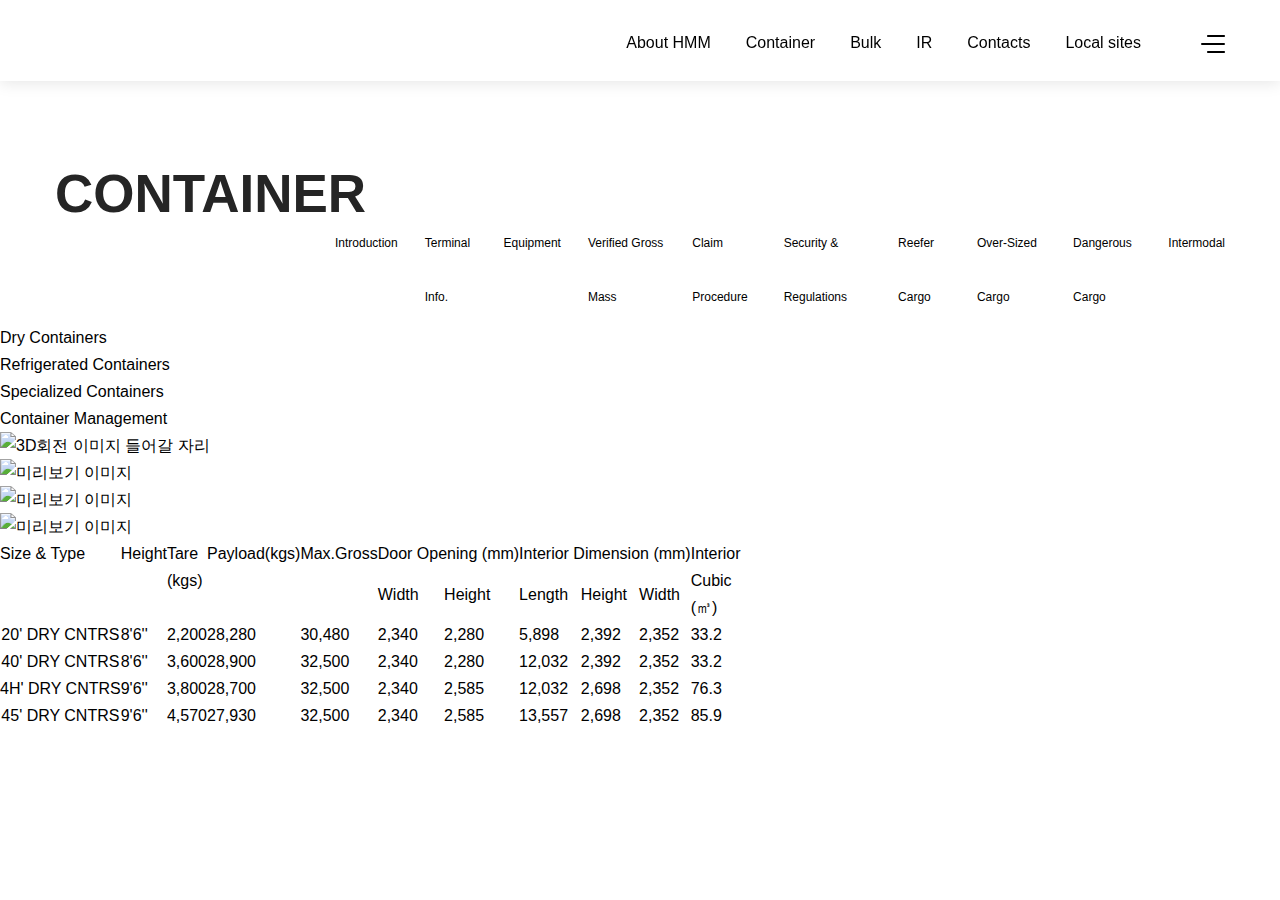
==== container.html @ 6a18e679 "main sub - css , js 수정" ====
<!DOCTYPE html>
<html lang="en">
<head>
    <meta charset="UTF-8">
    <meta http-equiv="X-UA-Compatible" content="IE=edge">
    <meta name="viewport" content="width=device-width, initial-scale=1.0">
    <title>service-HMM Renewal</title>
    <link rel="stylesheet" href="https://cdnjs.cloudflare.com/ajax/libs/animate.css/4.1.1/animate.min.css"/>
    <link rel="stylesheet" href="css/fresco.css">
    <link rel="stylesheet" href="css/slick.css"/>
    <link rel="stylesheet" href="css/main.css">
    <link rel="stylesheet" href="css/sub.css">
</head>
<body>
    <header class="">
        <div class="container">
            <!-- <button class="mobile_menu_toggle">
                menu
            </button> -->
            <h1 class="logo"><a href="index.html">HMM</a></h1>
            <nav>
                <!-- <button class="mobile_menu_close">
                    close
                </button> -->
                <ul class="main_menu">
                    <li><a href="" class="border_primary" data-linktext="About HMM">About HMM </a></li>
                    <li><a href="container.html"class="border_primary" data-linktext="Container">Container</a></li>
                    <li><a href="" class="border_primary" data-linktext="Bulk">Bulk</a></li>
                    <li><a href="" class="border_primary" data-linktext="IR">IR</a></li>
                    <li><a href="" class="border_primary" data-linktext="Contacts">Contacts</a></li>
                    <li><a href=""class="border_primary"  data-linktext="Local sites">Local sites</a></li>
                </ul>
                <ul class="top_links">
                    <li>
                        <a href="#" class="hamburger-button">
                        <span></span>
                        <span></span>
                        <span></span>
                        </a>
                    </li>
                </ul>
            </nav>
        </div>
    </header>
    <section class="tit_tab container">
        <h1>container</h1>
        <div class="tab">
            <ul>
                <li><a href="">Introduction </a></li>
                <li><a href="">Terminal Info.</a></li>
                <li><a href="">Equipment</a></li>
                <li><a href="">Verified Gross Mass</a></li>
                <li><a href="">Claim Procedure</a></li>
                <li><a href="">Security & Regulations</a></li>
                <li><a href="">Reefer Cargo</a></li>
                <li><a href="">Over-Sized Cargo</a></li>
                <li><a href="">Dangerous Cargo</a></li>
                <li><a href="">Intermodal</a></li>
            </ul>
        </div>
    </section>
    <section class="equipment ">
        <div class="e-type">
            <ul>
                <li><a href="">Dry Containers </a></li>
                <li><a href="">Refrigerated Containers</a></li>
                <li><a href="">Specialized Containers</a></li>
                <li><a href="">Container Management</a></li>
            </ul>
        </div>
        <div class="container_img">
            <img src="" alt="3D회전 이미지 들어갈 자리">
            <ul class="preview">
                <li><img src="" alt="미리보기 이미지"></li>
                <li><img src="" alt="미리보기 이미지"></li>
                <li><img src="" alt="미리보기 이미지"></li>
            </ul>
        </div>
        <table>
            <thead>
                <tr>
                    <td scope="col" rowspan="2">Size & Type</td>
                    <td scope="col" rowspan="2">Height</td>
                    <td scope="col" rowspan="2">Tare<br>(kgs)</td>
                    <td scope="col" rowspan="2">Payload(kgs)</td>
                    <td scope="col" rowspan="2">Max.Gross </td>
                    <td scope="col" colspan="2">Door Opening (mm)</td>
                    <td scope="col" colspan="3">Interior Dimension (mm)</td>
                    <td scope="col" rowspan="2">Interior<br>Cubic<br>(㎥)</td>
                </tr>
                <tr>
                    <td scope="col">Width</td>
                    <td scope="col">Height</td>
                    <td scope="col">Length</td>
                    <td scope="col">Height</td>
                    <td scope="col">Width</td>
                </tr>
            </thead>
            <tbody>
                <tr>
                    <th>20' DRY CNTRS</th>
                    <td>8'6''</td>
                    <td>2,200</td>
                    <td>28,280</td>
                    <td>30,480</td>
                    <td>2,340</td>
                    <td>2,280</td>
                    <td>5,898</td>
                    <td>2,392</td>
                    <td>2,352</td>
                    <td>33.2</td>
                </tr>
                <tr>
                    <th>40' DRY CNTRS</th>
                    <td>8'6''</td>
                    <td>3,600</td>
                    <td>28,900</td>
                    <td>32,500</td>
                    <td>2,340</td>
                    <td>2,280</td>
                    <td>12,032</td>
                    <td>2,392</td>
                    <td>2,352</td>
                    <td>33.2</td>
                </tr>
                <tr>
                    <th>4H' DRY CNTRS</th>
                    <td>9'6''</td>
                    <td>3,800</td>
                    <td>28,700</td>
                    <td>32,500</td>
                    <td>2,340</td>
                    <td>2,585</td>
                    <td>12,032</td>
                    <td>2,698</td>
                    <td>2,352</td>
                    <td>76.3</td>
                </tr>
                <tr>
                    <th>45' DRY CNTRS</th>
                    <td>9'6''</td>
                    <td>4,570</td>
                    <td>27,930</td>
                    <td>32,500</td>
                    <td>2,340</td>
                    <td>2,585</td>
                    <td>13,557</td>
                    <td>2,698</td>
                    <td>2,352</td>
                    <td>85.9</td>
                </tr>
            </tbody>
        </table>
    </section>
---- css/main.css ----
@import url(common.css);
.main_menu{
    height: 20px;
    overflow: hidden;
}
a.border_primary{
    display: inline-block;
    transition:0.3s;
    position: relative;
    left: 0;top: 0;right: 0;bottom: 0;
}
a.border_primary::before{
    color: var(--primary-c);
    content: attr(data-linktext);
    transition:0.3s;
    display: inline-block;
    position: absolute;
    top: 100%;
    opacity: 0;
}
a.border_primary:hover{
    color: var(--white);
    top: -20px;
}
a.border_primary:hover::before{
    top: 20px;
    opacity: 1;
}
ul.footer_sub_tt li{
    height: 2.7em;
    overflow: hidden;
}
a.border_primary.text_white{
    color: var(--white)
}

.wave{
    width: 100%;
    position: absolute;
    bottom: 0;
    z-index: 2;
}
.main_slide{
    height: 100vh;
}
.slide_wrapper{
    overflow: hidden;
    position: relative;
}
.slide_container{
    height: 100%;
    position: absolute;
    left: 0;
    transition: left 0.4s ease-out;
    display: flex;
}
.main_slide li{
    position: relative;
    width: 100%;
    height: 100%;
    background-repeat: no-repeat;
    background-position: center top;
    background-attachment: fixed;
    background-size: cover;
    display: flex;
    justify-content:flex-start;
    z-index: 0;
}
.main_slide .slide_container li::after{
    content: '';
    background: rgba(0, 0, 0, .4);
    position: absolute;
    left: 0;
    right: 0;
    top: 0;
    bottom: 0;
    z-index: -1;
}
.main_slide .slide1{
    background-image: url(../img/bg4.jpg);
}
.main_slide .slide2{
    background-image: url(../img/bg1.png);
    background-position-y: 40%;
}
.main_slide .slide3{
    background-image: url(../img/bg2.png);
}
.main_slide .slide4{
    background-image: url(../img/bg5.jpg);
}
.main_slide .slide5{
    background-image: url(../img/bg3.png);
}
.main_slide .container{
    text-align: left;
    margin: calc(var(--line-height)*6) auto 0;
    color: var(--white);
}
.main_slide .slide_container h2{
    width: 840px;
}

.main_slide li.active h2{
    animation: fadeInDown 2s;
}
.pager{
    position: absolute;
    left: 0;right: 0; bottom: calc(var(--line-height)*10);
    z-index: 10;
}
.pager ul{
    width: 100%;
    height: 3px;
    display: flex;
}
.pager ul li{
    width: 20%;
    height: 40px;
    position: relative;
    overflow: hidden;
}

.pager ul li::before{
    content: '';
    width: 100%;
    height: 3px;
    position: absolute;
    left: 0;bottom: 0;
    background: rgba(255, 255, 255, 0.3);
    z-index: 6;
}
.pager ul li::after{
    content: '';
    position: absolute;
    left: 0;
    right: 100%;
    bottom: 0;
    height: 3px;
    background: rgba(255, 255, 255, 1);
    z-index: 5;
    transition: 4s;
}
.pager ul li.active::after{
    right: 0%;
}
.pager ul li a{
    position: absolute;
    color: var(--white);
    bottom: 5px;
    transform: translateY(100%);
    transition: 0.3s;
    z-index: 4;
}
.pager ul li a.active{
    transform: none;
}
.pager ul li:hover a{
    transform: none;
}

/* SERVICE */

.sevices_list{
    display: flex;
    gap: 30px;
}
.sevices_list li{
    display: flex;
    flex-direction: column;
    justify-content: space-between;
    align-items: center;
    width: 370px;
    border: 1px solid #c8c8c8;
    border-top: 3px solid var(--primary-c);
    border-bottom: 3px solid var(--secondary-c);
    box-sizing: border-box;
    box-shadow:none;
    transition: 0.4s;
}
.sevices_list li:nth-child(2) img{
    transform: scale(0.8) translate(-5px,-5px);
    transition: 0.4s;
}
.sevices_list li:hover{
    box-shadow: 7px 10px 0 rgba(0, 0, 0, .4);
    transform: translate(-10px,-10px);
}
.sevices_list li:nth-child(2):hover img{
    transform: scale(0.9) translate(-5px,-5px);
}
.sevices_list li div{
    width: 270;
    height: 190px;
    overflow: hidden;
    display: flex;
    flex-direction: column;
    align-items: center;
    gap: 100px;
}
.sevices_list li div img{
    width: 90px;
    margin: 35px 0 0 0;
    transition: 0.4s;
}
.sevices_list li:hover div img{
    width: 90px;
    margin: -188px 0 0 0;
    
}


.sevices_list .sub_tt{
    margin: var(--line-height) 0;
}
.sevices_list .sub_desc{
    width: 275px;
    overflow: hidden;
}
.sevices_list li a{
    margin: 20px 0;
}
.sevices_list li span{
    font-size: 75px;
    margin-bottom: var(--line-height);
}
.sevices_list li:nth-child(3):hover span{
    animation: wave 3s ease-in-out infinite alternate;
}

@keyframes wave{
    20%{ 
        transform-origin:50% 100%;
        transform: rotate(-20deg);
    }
    40%{
        transform-origin:50% 100%;
        transform: rotate(20deg);
    }
    60%{
        transform-origin:50% 100%;
        transform: rotate(-10deg);
    }
    80%{
        transform-origin:50% 100%;
        transform: rotate(10deg);
    }
    to{
        transform-origin:50% 100%;
        transform: rotate(0deg);
    }
}



/* WORK NEWS */

.works_news li{
    display: flex;
    justify-content: space-between;
    margin-top: calc(var(--line-height)*2);
}
.works_news li .img_wrap{
    overflow: hidden;
}
.works_news li img{
    transform: scale(1);
    transition: 0.4s;
}
.works_news li:hover img{
    transform: scale(1.2);
}
.works_news li:nth-child(2n) .img_wrap{
    order: 1;
}
.works_news li .desc{
    width: 565px;
    display: flex;
    flex-direction: column;
    align-items: flex-start;
    justify-content: space-between;
}

/* RESULT */

.result .content_wrap{
    background-image: url(../img/graph_bg.png);
    background-repeat: no-repeat;
    background-attachment: fixed;
    background-size: cover;
    width: 100%;
    height: 270px;
    position: relative;
}
.result .content_wrap:before{
    content: '';
    background: rgba(0, 0, 0, .5);
    position: absolute;
    left: 0;
    right: 0;
    top: 0;
    bottom: 0;
}
.result .content{
    position: absolute;
    width: 980px;
    height: 200px;
    left: 50%;top: 50%;
    transform: translate(-50%,-50%);
}

.result .content_sub_part_tt{
    color: #b6b6b6;
}

.result .graph_line{
    display: flex;
    flex-direction: column;
    position: absolute;
    top: 62px;
    right: 200px;
    gap: calc(var(--line-height)*2);
}
.figure_tt{
    color: var(--white);
    font-weight: var(--fw-bold);
}
.figure_2021 .figure_tt{
    font-size: 1.87em;
}
.figure_2020 .figure_tt{
    font-size: 1.18em;
}
.result .content{
    position: relative;
}
.result .figure_2020{
    position: absolute;
    display: flex;
    flex-direction: column;
    align-items: center;
    left: 50%;
}
.result .figure{
    position: absolute;
    display: flex;
    flex-direction: column;
    align-items: center;
}
.result .figure_2021{
    right: 287px;
    top: -7px;
}
.result .figure_2020{
    left: 36px;
    top: 45px;
}
.graph_info .figure_y_wraper {
    position: absolute;
    bottom: 12px;
    right: 100px;
    display: flex;
    flex-direction: column;
    gap: 29px;
}
.result .graph_info .figure_x_wraper {
    position: absolute;
    bottom: -10px;
    right: 363px;
    display: flex;
    align-items: center;
    justify-content: center;
    gap: 476px;
}
.result .graph_circle img:nth-child(1){
    position: absolute;
    left: 62px;
    top: 97px;
}
.graph_circle img:nth-child(2) {
    position: absolute;
    right: 373px;
    top: 28px;
}
.upline img{
      width: 485px;
      height: 70px;
      z-index: 999;
}


/* GALLRY */
section.gallery{
    display: flex;
    flex-direction: column;
    align-items: center;
}
.gallery ul{
    display: flex;
    flex-wrap: wrap;
    gap: 30px;
}
.gallery_list li{
    display: flex;
    flex-direction: column;
    margin-bottom: 10px;
}

.gallery .filter_btn{
    margin: calc(var(--line-height)*1.5) 0;
    display: flex;
    gap: 94px;
}
.gallery .more_link{
    margin-top: calc(var(--line-height)*2);
}
.gallery .more_link span{
    padding-left: 20px;
}


.gallery_list .caption_tt{
    border-bottom: 2px solid #000;
    transition: 0.4s;
    position: relative;
    overflow: hidden;
}
.gallery_list li:hover .caption_tt{
    color: var(--white);
    border-bottom: 2px solid var(--primary-c);
}
.gallery_list li .caption_tt::before{
    position: absolute;
    top: 100%;left: 0;
    content: '';
    background: #000;
    width: 100%;
    height: 100%;
    transition: 0.4s;
    z-index: -1;
}
.gallery_list li:hover .caption_tt::before{
    top: 0;left: 0;
}
.gallery_list li{
    position: relative;
}
.gallery_list li .img_wrap::after{
    content: '';
    background: rgba(0, 0, 0, 0);
    width: 100%;
    height: 108px;
    position: absolute;
    top: 0;left: 0;
    transition: 0.4s;
}
.gallery_list li .img_wrap{
    overflow: hidden;
}
.gallery_list li img{
    transform: none;
    transition: 0.4s;
}
.gallery_list li:hover img{
    transform: scale(1.2);
}

.gallery_list li .img_wrap a{
    position: absolute;
    top: 50%; left: 50%;
    transform: translate(-50%, -90%);
    color: rgba(255, 255, 255, 0);
    z-index: 1;
    transition: 0.4s;
}
.gallery_list li:hover .img_wrap::after{
    background: rgba(0, 0, 0, 0.6);
}
.gallery_list li:hover a{
    color: rgba(255, 255, 255, 1);
}
.gallery_list li:hover a:hover{
    color: var(--primary-c)
}
/* BANNER */

.banner_slide{
    height: calc(var(--line-height)*8);
    background: #101010;
}

.banner_item{
    display: flex;
    align-items: center;
    justify-content: space-between;
    gap: 70px;
}
.banner_item .banner_content{
    display: flex;
    gap: 70px;
}
.slick-prev.slick-arrow{
    width: 30px;
    height: 55px;
    text-indent: -999em;
    overflow: hidden;
    background: url(../img/arrow_back.svg) no-repeat;
}
.slick-next.slick-arrow{
    width: 30px;
    height: 55px;
    text-indent: -999em;
    overflow: hidden;
    background: url(../img/arrow_forward.svg) no-repeat;
}
.slick-prev.slick-arrow:hover{
    background: url(../img/arrow_back_hover.svg) no-repeat;
}
.slick-next.slick-arrow:hover{
    background: url(../img/arrow_forward_hover.svg) no-repeat;
}


/* ANIMATION */
.service.animate__animated,.gallery.animate__animated{
    animation-duration: 1.5s; 
    animation-timing-function: ease-in-out;
    opacity: 1;
}
.service,.result_tit,.works_news li,.result .content_wrap,.gallery{
    opacity: 0;
}
.sevices_list.animate__animated, .works_news li.animate__animated,.gallery_list.animate__animated{
    opacity: 1;
    animation-duration: 2s; 
    animation-timing-function: ease-in-out;
}
.result_tit.animate__animated{
    animation-duration: 1.5s; 
    animation-timing-function: ease-in-out;
    opacity: 1;
}
.result .content_wrap.animate__animated{
    opacity: 1;
    animation-delay: 1s;
    animation-duration: 1.5s; 
}

/* service network */
.tit_tab{
    padding-top: calc(var(--line-height)*6);
    display: flex;
    justify-content: space-between;
}
.tit_tab .tab ul{
    margin-top: calc(var(--line-height)*2);
    display: flex;
    gap: 27px;
}
.tit_tab .tab ul a{
    font-size: 12px;
    line-height: calc(var(--line-height)*2);
}
.tit_tab h1{
    font-size: 53px;
    text-transform: uppercase;
    font-weight: var(--fw-bold);
    width: 280px;
    height: 110px;
    line-height: 63px;
}
.network{
    margin-top: calc(var(--line-height)*2);;
}
.network_content ul {
    display: flex;
}
.network_content ul li{
    width: 170px;
    height: 190px;
    gap: 30px;
}
.content .service_tt{
    font-size: 20px;
    font-weight: var(--fw-bold);
    text-transform: uppercase;
}
.table_gray{
    width: 100%;
    border: solid 1px;
}
.table_gray thead tr:first-child{
    border-color: #989898 transparent;
}
.table_gray thead tr:last-child{
    border: solid 1px;
    border-color: #989898 transparent #989898 #989898;
}
.table_gray thead th{
    border: solid 1px;
    border-color: #989898 #989898 #989898 transparent;
}
.table_gray th, .table_gray td{
    /* border: solid 1px; */
    padding: 20px 35px;
    text-align: center;
}
.table_gray thead{
    background: #eeeeee;
    font-weight: var(--fw-medium);
}
.table_gray tbody th{
    font-weight: var(--fw-medium);
    text-decoration: underline;
}
.table_gray tbody tr:hover{
    background: #eeeeee;
}

.table_gray thead th{
    padding: 40px 50px;
}
---- css/sub.css ----
.hamburger-button span{
    background: var(--black);
}

.main_menu{
    height: 20px;
    overflow: hidden;
}
a.border_primary{
    display: inline-block;
    transition:0.3s;
    position: relative;
    left: 0;top: 0;right: 0;bottom: 0;
}
a.border_primary::before{
    color: var(--primary-c);
    content: attr(data-linktext);
    transition:0.3s;
    display: inline-block;
    position: absolute;
    top: 100%;
    opacity: 0;
}
a.border_primary:hover{
    color: var(--white);
    top: -20px;
}
a.border_primary:hover::before{
    top: 20px;
    opacity: 1;
}
ul.footer_sub_tt li{
    height: 2.7em;
    overflow: hidden;
}
a.border_primary.text_white{
    color: var(--white)
}



header{
    z-index:999;
    left: 0;
    right: 0;
    padding: 24px 0;
    transition: 0.3s;
    position: fixed;
    background: var(--white);
    box-shadow: 0px 2px 15px 0px rgba(0, 0, 0, 0.1);
}
header > div{
    display: flex;
    justify-content: space-between;
    align-items: center;
}
header nav{
    display: flex;
    gap:60px;
}
header nav ul{
    display: flex;
    gap:35px;
}
.logo a{
    width: 78px;
    height: 33px;
    background: url(../img/logo.png) no-repeat;
    display: block;
    text-indent: -9999em;
}
header nav ul li a{
    color: var(--black);
}
header nav ul li a:hover{
    color: var(--primary-c);
}

header.active nav ul li a{
    color:var(--black);
}
header.active nav ul li a:hover{
    color:var(--primary-c);
}
.active .logo a{
    background-image: url(../img/logo.png);
}
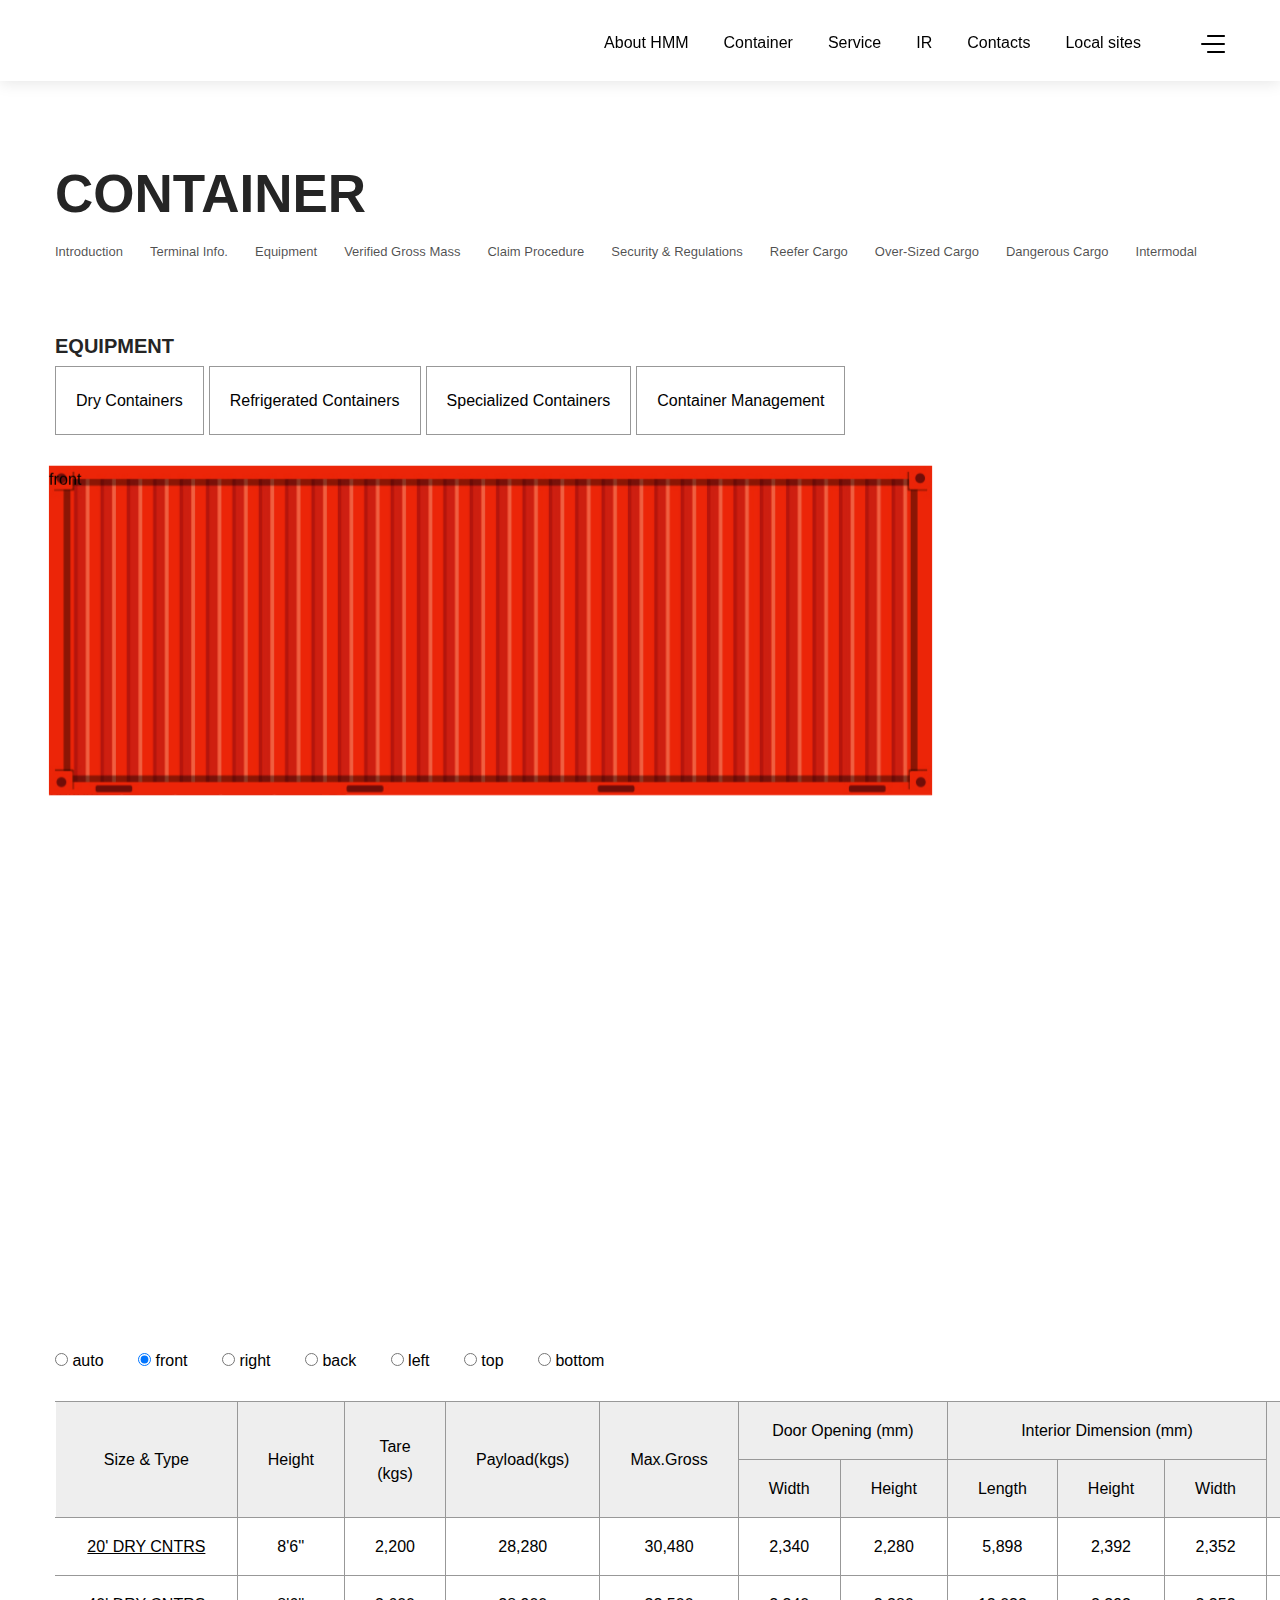
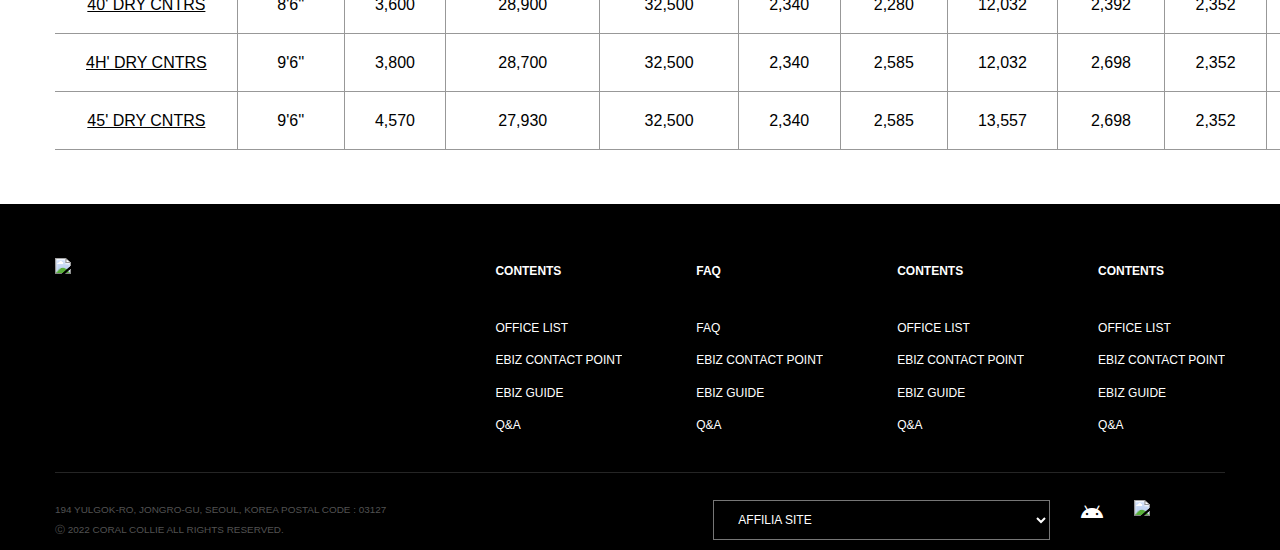
==== commit d2c980e9: "service container css js 수정" ====
--- a/container.html
+++ b/container.html
@@ -25,7 +25,7 @@
                 <ul class="main_menu">
                     <li><a href="" class="border_primary" data-linktext="About HMM">About HMM </a></li>
                     <li><a href="container.html"class="border_primary" data-linktext="Container">Container</a></li>
-                    <li><a href="" class="border_primary" data-linktext="Bulk">Bulk</a></li>
+                    <li><a href="service.html" class="border_primary" data-linktext="Service">Service</a></li>
                     <li><a href="" class="border_primary" data-linktext="IR">IR</a></li>
                     <li><a href="" class="border_primary" data-linktext="Contacts">Contacts</a></li>
                     <li><a href=""class="border_primary"  data-linktext="Local sites">Local sites</a></li>
@@ -42,7 +42,9 @@
             </nav>
         </div>
     </header>
-    <section class="tit_tab container">
+
+
+    <section class="tit_tab tit_block container">
         <h1>container</h1>
         <div class="tab">
             <ul>
@@ -57,36 +59,66 @@
                 <li><a href="">Dangerous Cargo</a></li>
                 <li><a href="">Intermodal</a></li>
             </ul>
+            <span class="target"></span>
         </div>
     </section>
-    <section class="equipment ">
+    <section class="equipment container con-b-pd con-top-pd">
         <div class="e-type">
-            <ul>
+            <h4 class="subp_sub_tt">equipment</h4>
+            <ul class="con-pd">
                 <li><a href="">Dry Containers </a></li>
                 <li><a href="">Refrigerated Containers</a></li>
                 <li><a href="">Specialized Containers</a></li>
                 <li><a href="">Container Management</a></li>
             </ul>
         </div>
-        <div class="container_img">
-            <img src="" alt="3D회전 이미지 들어갈 자리">
-            <ul class="preview">
-                <li><img src="" alt="미리보기 이미지"></li>
-                <li><img src="" alt="미리보기 이미지"></li>
-                <li><img src="" alt="미리보기 이미지"></li>
-            </ul>
-        </div>
-        <table>
+        <div class="container con-pd">
+            <div class="scene">
+                <div class="box">
+                    <div class="box_face box_face--front">front</div>
+                    <div class="box_face box_face--back">back</div>
+                    <div class="box_face box_face--right">right</div>
+                    <div class="box_face box_face--left">left</div>
+                    <div class="box_face box_face--top">top</div>
+                    <div class="box_face box_face--bottom">bottom</div>
+                </div>
+            </div>
+            <p class="radio-group con-top-pd">
+                <label>
+                  <input type="radio" name="rotate-cube-side" value="auto" checked /> auto
+                </label>
+                <label>
+                  <input type="radio" name="rotate-cube-side" value="front" checked /> front
+                </label>
+                <label>
+                  <input type="radio" name="rotate-cube-side" value="right" /> right
+                </label>
+                <label>
+                  <input type="radio" name="rotate-cube-side" value="back" /> back
+                </label>
+                <label>
+                  <input type="radio" name="rotate-cube-side" value="left" /> left
+                </label>
+                <label>
+                  <input type="radio" name="rotate-cube-side" value="top" /> top
+                </label>
+                <label>
+                  <input type="radio" name="rotate-cube-side" value="bottom" /> bottom
+                </label>
+              </p>
+
+        </div>
+        <table class="table_gray">
             <thead>
                 <tr>
-                    <td scope="col" rowspan="2">Size & Type</td>
+                    <td scope="col" class="space_nowrap" rowspan="2">Size & Type</td>
                     <td scope="col" rowspan="2">Height</td>
                     <td scope="col" rowspan="2">Tare<br>(kgs)</td>
                     <td scope="col" rowspan="2">Payload(kgs)</td>
                     <td scope="col" rowspan="2">Max.Gross </td>
                     <td scope="col" colspan="2">Door Opening (mm)</td>
                     <td scope="col" colspan="3">Interior Dimension (mm)</td>
-                    <td scope="col" rowspan="2">Interior<br>Cubic<br>(㎥)</td>
+                    <td scope="col" class="border_left" rowspan="2">Interior<br>Cubic<br>(㎥)</td>
                 </tr>
                 <tr>
                     <td scope="col">Width</td>
@@ -98,7 +130,7 @@
             </thead>
             <tbody>
                 <tr>
-                    <th>20' DRY CNTRS</th>
+                    <th class="space_nowrap">20' DRY CNTRS</th>
                     <td>8'6''</td>
                     <td>2,200</td>
                     <td>28,280</td>
@@ -108,10 +140,10 @@
                     <td>5,898</td>
                     <td>2,392</td>
                     <td>2,352</td>
-                    <td>33.2</td>
-                </tr>
-                <tr>
-                    <th>40' DRY CNTRS</th>
+                    <td class="border_none">33.2</td>
+                </tr>
+                <tr>
+                    <th class="space_nowrap">40' DRY CNTRS</th>
                     <td>8'6''</td>
                     <td>3,600</td>
                     <td>28,900</td>
@@ -121,10 +153,10 @@
                     <td>12,032</td>
                     <td>2,392</td>
                     <td>2,352</td>
-                    <td>33.2</td>
-                </tr>
-                <tr>
-                    <th>4H' DRY CNTRS</th>
+                    <td class="border_none">33.2</td>
+                </tr>
+                <tr>
+                    <th class="space_nowrap">4H' DRY CNTRS</th>
                     <td>9'6''</td>
                     <td>3,800</td>
                     <td>28,700</td>
@@ -134,10 +166,10 @@
                     <td>12,032</td>
                     <td>2,698</td>
                     <td>2,352</td>
-                    <td>76.3</td>
-                </tr>
-                <tr>
-                    <th>45' DRY CNTRS</th>
+                    <td class="border_none">76.3</td>
+                </tr>
+                <tr>
+                    <th class="space_nowrap">45' DRY CNTRS</th>
                     <td>9'6''</td>
                     <td>4,570</td>
                     <td>27,930</td>
@@ -147,8 +179,83 @@
                     <td>13,557</td>
                     <td>2,698</td>
                     <td>2,352</td>
-                    <td>85.9</td>
+                    <td class="border_none">85.9</td>
                 </tr>
             </tbody>
         </table>
-    </section>+    </section>
+    <footer>
+        <div class="container con-top-pd ">
+            <div class="footer_menu">
+                <img src="img/logo_footer.png" alt="hmm로고">
+                <div>
+                    <ul>
+                        <li>
+                            <h3 class="footer_tt">contents</h3>
+                            <ul class="footer_sub_tt">
+                                <li><a href="" class="border_primary text_white" data-linktext="office list">office list</a></li>
+                                <li><a href="" class="border_primary text_white" data-linktext="eBiz Contact Point">eBiz Contact Point</a></li>
+                                <li><a href="" class="border_primary text_white" data-linktext="eBiz Guide">eBiz Guide</a></li>
+                                <li><a href="faq.html" class="border_primary text_white" data-linktext="Q&A">Q&A</a></li>
+                            </ul>
+                        </li>
+                        <li>
+                            <h3 class="footer_tt">FAQ</h3>
+                            <ul class="footer_sub_tt">
+                                <li><a href="faq.html" class="border_primary text_white" data-linktext="faq">faq</a></li>
+                                <li><a href="" class="border_primary text_white" data-linktext="eBiz Contact Point">eBiz Contact Point</a></li>
+                                <li><a href="" class="border_primary text_white" data-linktext="eBiz Guide">eBiz Guide</a></li>
+                                <li><a href="faq.html" class="border_primary text_white" data-linktext="Q&A">Q&A</a></li>
+                            </ul>
+                        </li>
+                        <li>
+                            <h3 class="footer_tt">contents</h3>
+                            <ul class="footer_sub_tt">
+                                <li><a href="" class="border_primary text_white" data-linktext="office list">office list</a></li>
+                                <li><a href="" class="border_primary text_white" data-linktext="eBiz Contact Point">eBiz Contact Point</a></li>
+                                <li><a href="" class="border_primary text_white" data-linktext="eBiz Guide">eBiz Guide</a></li>
+                                <li><a href="faq.html" class="border_primary text_white" data-linktext="Q&A">Q&A</a></li>
+                            </ul>
+                        </li>
+                        <li>
+                            <h3 class="footer_tt">contents</h3>
+                            <ul class="footer_sub_tt">
+                                <li><a href="" class="border_primary text_white" data-linktext="office list">office list</a></li>
+                                <li><a href="" class="border_primary text_white" data-linktext="eBiz Contact Point">eBiz Contact Point</a></li>
+                                <li><a href="" class="border_primary text_white" data-linktext="eBiz Guide">eBiz Guide</a></li>
+                                <li><a href="faq.html" class="border_primary text_white" data-linktext="Q&A">Q&A</a></li>
+                            </ul>
+                        </li>
+    
+                    </ul>
+                </div>
+            </div>
+            <hr>
+            <div class="footer_info">
+               <p>194 Yulgok-ro, Jongro-gu, Seoul, Korea Postal Code : 03127<br>
+                   ⓒ 2022 Coral collie All Rights Reserved.</p>
+               
+               <div>
+                   <select name="affilia_site" id="affilia_site">
+                       <option selected="selected">affilia site</option>
+                       <option value="http://www.uswut.com">Washington United Terminals(WUT)</option>
+                       <option value="http://www.uicd.co.kr">의왕ICD</option>
+                       <option value="http://www.hpnt.co.kr">Hyundai Pusan New-Port Terminal (HPNT)</option>
+                   </select>
+                   <a href=""><span class="material-symbols-rounded">android</span></a>
+                   <a href=""><img src="img/apple_logo.png" alt="apple 다운로드"></a>
+               </div>
+           </div>     
+       </div>
+    </footer>
+   <!----------cursor style------------>
+    <div id="cursor"></div>
+
+    <!----------script------------>
+    <script type="text/javascript" src="https://code.jquery.com/jquery-3.6.0.min.js"></script>
+    <script src="js/mixitup.min.js"></script>
+    <script src="js/fresco.min.js"></script>
+    <script src="js/slick.min.js"></script>
+    <script src="js/main.js"></script>
+
+</body>--- a/css/main.css
+++ b/css/main.css
@@ -44,7 +44,6 @@
     height: 100vh;
 }
 .slide_wrapper{
-    overflow: hidden;
     position: relative;
 }
 .slide_container{
@@ -130,16 +129,20 @@
     background: rgba(255, 255, 255, 0.3);
     z-index: 6;
 }
-.pager ul li::after{
+.pager .progress{
     content: '';
     position: absolute;
     left: 0;
     right: 100%;
-    bottom: 0;
+    bottom: -37px;
+    width: 0%;
     height: 3px;
-    background: rgba(255, 255, 255, 1);
+    background: var(--white);
     z-index: 5;
     transition: 4s;
+}
+.pager .progress.active{
+    width: 100%;
 }
 .pager ul li.active::after{
     right: 0%;
@@ -288,13 +291,14 @@
     background-repeat: no-repeat;
     background-attachment: fixed;
     background-size: cover;
+    background-position: 50%;
     width: 100%;
     height: 270px;
     position: relative;
 }
 .result .content_wrap:before{
     content: '';
-    background: rgba(0, 0, 0, .5);
+    background: rgba(0, 0, 0, .2);
     position: absolute;
     left: 0;
     right: 0;
@@ -310,7 +314,7 @@
 }
 
 .result .content_sub_part_tt{
-    color: #b6b6b6;
+    color: var(--white);
 }
 
 .result .graph_line{
@@ -382,10 +386,14 @@
     right: 373px;
     top: 28px;
 }
-.upline img{
-      width: 485px;
-      height: 70px;
-      z-index: 999;
+.upline img {
+    width: 473px;
+    height: 70px;
+    z-index: 999;
+    object-fit: cover;
+    position: absolute;
+    top: 42px;
+    left: 100px;
 }
 
 
@@ -482,36 +490,39 @@
 .gallery_list li:hover a:hover{
     color: var(--primary-c)
 }
-/* BANNER */
+/*---------- BANNER ----------*/
 
 .banner_slide{
-    height: calc(var(--line-height)*8);
+    padding: var(--line-height) 0;
     background: #101010;
 }
 
 .banner_item{
-    display: flex;
-    align-items: center;
-    justify-content: space-between;
+    position: relative;
+    left: center;
+    padding: 0 100px;
+}
+.banner_item .banner_content{
+    display: flex;
     gap: 70px;
 }
-.banner_item .banner_content{
-    display: flex;
-    gap: 70px;
+.slick-arrow{
+    width: 45px;
+    height: 45px;
+    text-indent: -999em;
+    overflow: hidden;
+    position: absolute;
+    z-index: 50;
+    top: 50%;
+    transform: translateY(-50%);
 }
 .slick-prev.slick-arrow{
-    width: 30px;
-    height: 55px;
-    text-indent: -999em;
-    overflow: hidden;
     background: url(../img/arrow_back.svg) no-repeat;
+    left: 0; 
 }
 .slick-next.slick-arrow{
-    width: 30px;
-    height: 55px;
-    text-indent: -999em;
-    overflow: hidden;
     background: url(../img/arrow_forward.svg) no-repeat;
+    right: 0;
 }
 .slick-prev.slick-arrow:hover{
     background: url(../img/arrow_back_hover.svg) no-repeat;
@@ -521,32 +532,8 @@
 }
 
 
-/* ANIMATION */
-.service.animate__animated,.gallery.animate__animated{
-    animation-duration: 1.5s; 
-    animation-timing-function: ease-in-out;
-    opacity: 1;
-}
-.service,.result_tit,.works_news li,.result .content_wrap,.gallery{
-    opacity: 0;
-}
-.sevices_list.animate__animated, .works_news li.animate__animated,.gallery_list.animate__animated{
-    opacity: 1;
-    animation-duration: 2s; 
-    animation-timing-function: ease-in-out;
-}
-.result_tit.animate__animated{
-    animation-duration: 1.5s; 
-    animation-timing-function: ease-in-out;
-    opacity: 1;
-}
-.result .content_wrap.animate__animated{
-    opacity: 1;
-    animation-delay: 1s;
-    animation-duration: 1.5s; 
-}
-
-/* service network */
+
+/*---------- sub page ----------*/
 .tit_tab{
     padding-top: calc(var(--line-height)*6);
     display: flex;
@@ -558,8 +545,12 @@
     gap: 27px;
 }
 .tit_tab .tab ul a{
-    font-size: 12px;
+    font-size: 13px;
     line-height: calc(var(--line-height)*2);
+    color: rgba(0, 0, 0, 0.7);
+}
+.tit_tab .tab ul a:hover{
+    color: rgba(0, 0, 0, 1);
 }
 .tit_tab h1{
     font-size: 53px;
@@ -569,45 +560,87 @@
     height: 110px;
     line-height: 63px;
 }
+.tit_tab.tit_block{
+    display: block;
+}
+.tit_tab.tit_block .tab ul{
+    margin-top: 0;
+}
+.tit_tab.tit_block h1{
+    width: auto;
+    height: auto;
+}
+
+.tab .target{
+    position: absolute;
+    border-bottom: 3px solid #000;
+    transition: 0.4s;
+}
 .network{
     margin-top: calc(var(--line-height)*2);;
 }
-.network_content ul {
-    display: flex;
-}
-.network_content ul li{
+.network_content{
+    display: none;
+}
+.network_content.active{
+    display: block;
+}
+.network .slick-slide{
     width: 170px;
     height: 190px;
-    gap: 30px;
-}
-.content .service_tt{
+    margin-right: 30px;
+}
+.network_content a{
+    position: relative;
+}
+.image_over{
+    width: 100%;
+    position: absolute;
+    top: 90px;
+    font-weight: var(--fw-bold);
+    text-transform: uppercase;
+    text-align: center;
+}
+.image_over h2{
+    color: var(--white);
+}
+.image_over h3{
+    color: var(--white);
+}
+.network_desc{
+    display: none;
+}
+.network_desc.active{
+    display: block;
+}
+
+.subp_sub_tt{
     font-size: 20px;
     font-weight: var(--fw-bold);
     text-transform: uppercase;
 }
 .table_gray{
     width: 100%;
-    border: solid 1px;
-}
-.table_gray thead tr:first-child{
-    border-color: #989898 transparent;
-}
-.table_gray thead tr:last-child{
-    border: solid 1px;
-    border-color: #989898 transparent #989898 #989898;
-}
+    border-collapse:collapse;
+    border-color: inherit;
+}
+
 .table_gray thead th{
+    padding: 30px 40px;
+}
+.table_gray th, .table_gray td{
     border: solid 1px;
     border-color: #989898 #989898 #989898 transparent;
-}
-.table_gray th, .table_gray td{
-    /* border: solid 1px; */
-    padding: 20px 35px;
+    padding: 15px 30px;
     text-align: center;
+    vertical-align: middle;
+}
+.table_gray .border_none{
+    border-right-color: transparent;
 }
 .table_gray thead{
+    font-weight: var(--fw-medium);
     background: #eeeeee;
-    font-weight: var(--fw-medium);
 }
 .table_gray tbody th{
     font-weight: var(--fw-medium);
@@ -616,7 +649,143 @@
 .table_gray tbody tr:hover{
     background: #eeeeee;
 }
-
-.table_gray thead th{
-    padding: 40px 50px;
+.service_desc p::before{
+    content:'- ';
+}
+.space_nowrap{
+    white-space: nowrap;
+}
+.table_gray th.border_left, .table_gray td.border_left{
+    border-color: #989898 transparent #989898 #989898;
+}
+.e-type ul{
+    display: flex;
+    gap: 5px;
+}
+.e-type ul li a{
+    border: solid 1px #989898;
+    box-sizing: border-box;
+    padding: 25px 20px;
+}
+.e-type ul li:hover a{
+    background: var(--black);
+}
+.e-type ul li:hover a{
+    color: var(--white);
+}
+
+/*---------- 3D cube ----------*/
+
+.scene{
+    width: 871px;
+    height: 325px;
+    perspective: 8000px;
+}
+.box{
+    width: 871px;
+    height: 325px;
+    position: relative;
+    transform-style: preserve-3d;
+    transform: translateZ(-50px);
+    transition: 1s;
+}
+.box_face{
+    position: absolute;
+    top: 0;
+    left: 0;
+}
+.box_face--front {
+    background: url(../img/container_front.jpg) no-repeat;
+}
+.box_face--back {
+    background: url(../img/container_front.jpg) no-repeat;
+}
+.box_face--right {
+    background: url(../img/container_right.jpg) no-repeat;
+}
+.box_face--left {
+    background: url(../img/container_right.jpg) no-repeat;
+}
+.box_face--top {
+    background: url(../img/container_right.jpg) no-repeat;
+}
+.box_face--bottom {
+    background: url(../img/container_right.jpg) no-repeat;
+}
+
+.box_face--front,
+.box_face--back{
+    width: 871px;
+    height: 325px;
+}
+.box_face--right,
+.box_face--left{
+    width: 293px;
+    height: 325px;
+}
+.box_face--top,
+.box_face--bottom{
+    width: 871px;
+    height: 325px;
+    top: 50px;
+}
+.box_face--front  { transform: rotateY(  0deg) translateZ( 160px); }
+.box_face--back   { transform: rotateY(180deg) translateZ( 0px); }
+
+.box_face--right  { transform: rotateY( 90deg) translateZ(725px); }
+.box_face--left   { transform: rotateY(-90deg) translateZ(725px); }
+
+.box_face--top    { transform: rotateX( 90deg) translateZ(112px); }
+.box_face--bottom { transform: rotateX(-90deg) translateZ(112px); }
+
+.box.show-auto  {animation:rotate 10s infinite linear;}
+.box.show-front  { transform: translateZ( -50px) rotateY(   0deg); }
+.box.show-back   { transform: translateZ( -50px) rotateY(-180deg); }
+.box.show-right  { transform: translateZ(-150px) rotateY( -90deg); }
+.box.show-left   { transform: translateZ(-150px) rotateY(  90deg); }
+.box.show-top    { transform: translateZ(-100px) rotateX( -90deg); }
+.box.show-bottom { transform: translateZ(-100px) rotateX(  90deg); }
+
+@keyframes rotate{
+	0% {transform:rotateY(0deg); }
+	100% {transform:rotateY(360deg); }
+}
+.radio-group{
+    margin-top: 500px;
+}
+label { margin-right: 30px; }
+
+/*---------- ANIMATION ----------*/
+.gallery_list.animate__animated,.result_tit.animate__animated,.result .content_wrap.animate__animated,.service.animate__animated,.sevices_list.animate__animated,.gallery.animate__animated{
+    animation-duration: 1s; 
+    animation-timing-function: ease-out;
+    opacity: 1;
+}
+.service,.result_tit,.works_news li,.result .content_wrap,.gallery{
+    opacity: 0;
+}
+.works_news li.animate__animated{
+    opacity: 1;
+    animation-duration: 1.2s; 
+    animation-timing-function: ease-in-out;
+}
+
+@keyframes backInUp {
+    0% {
+        -webkit-transform: translateY(200px) scale(.7);
+        transform: translateY(200px) scale(.7);
+        opacity: .7
+    }
+
+    80% {
+        -webkit-transform: translateY(0) scale(.7);
+        transform: translateY(0) scale(.7);
+        opacity: .7
+    }
+
+    to {
+        -webkit-transform: scale(1);
+        transform: scale(1);
+        opacity: 1
+    }
 }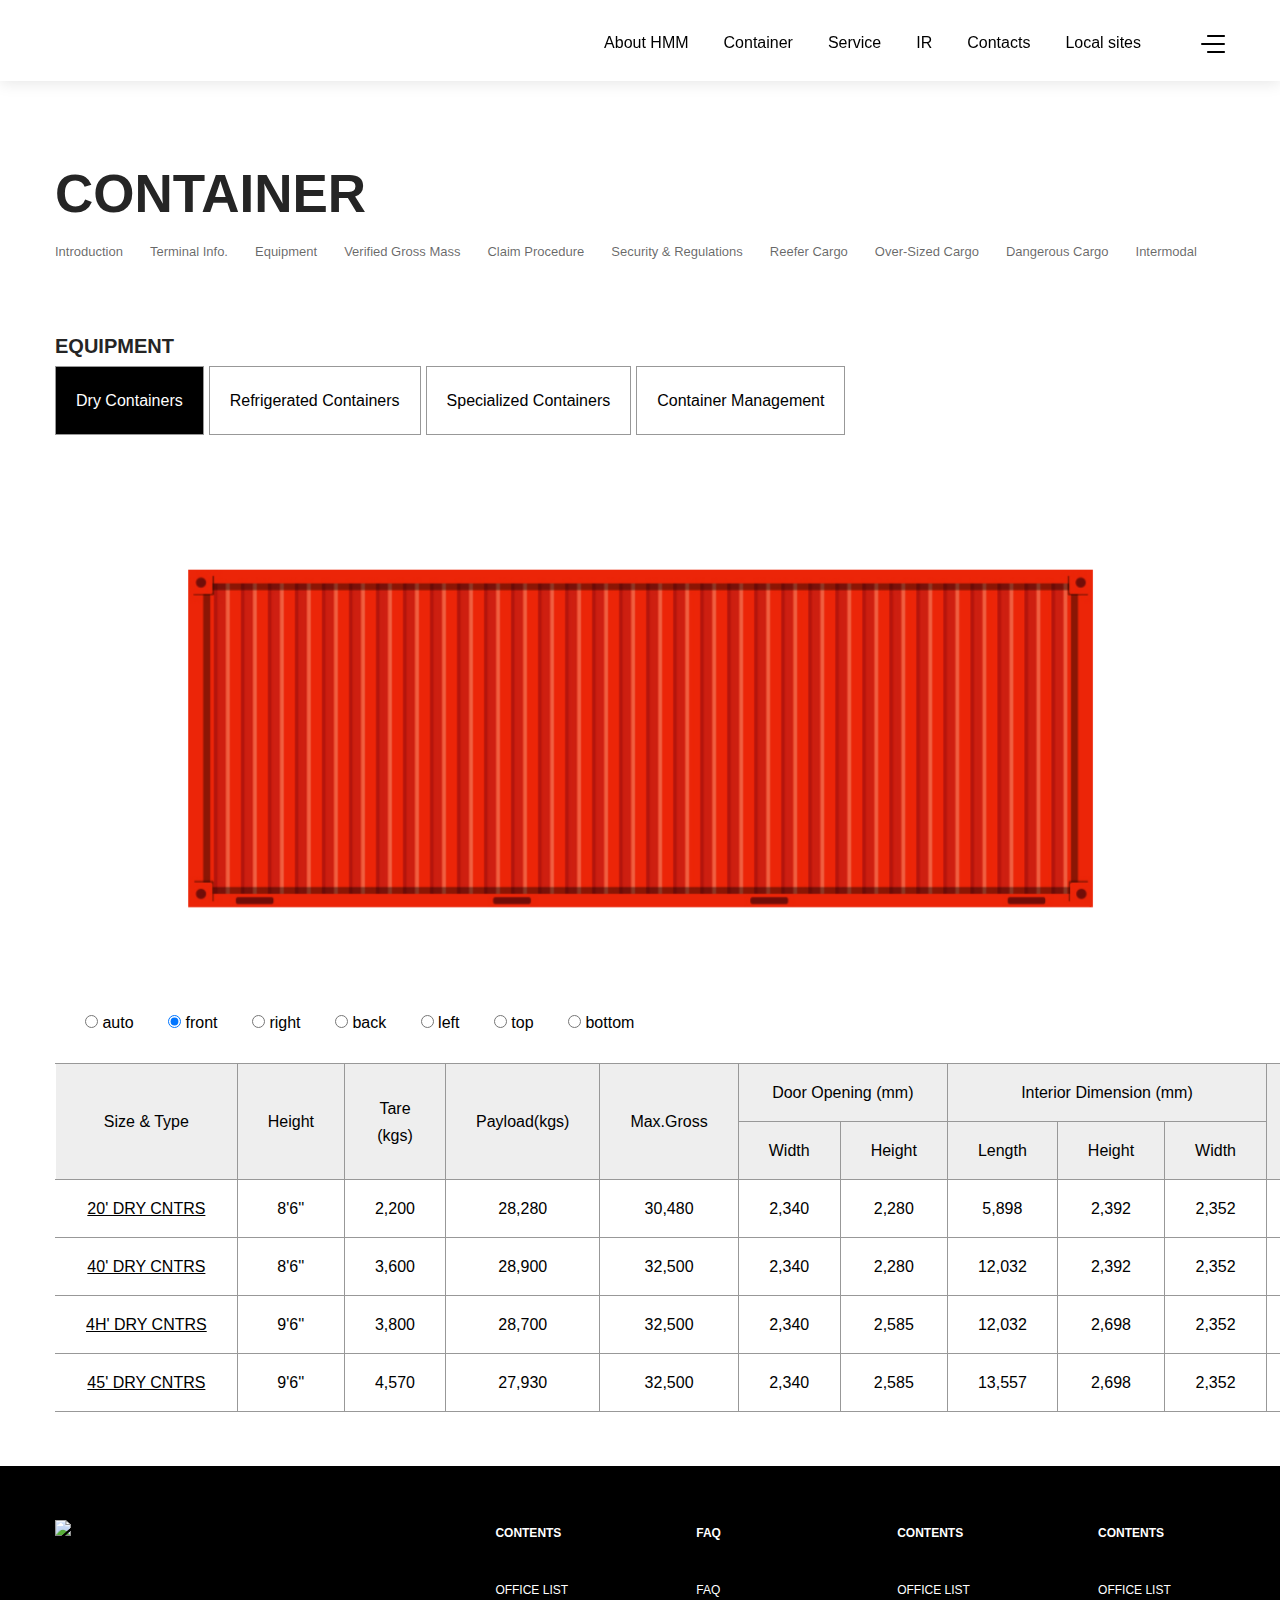
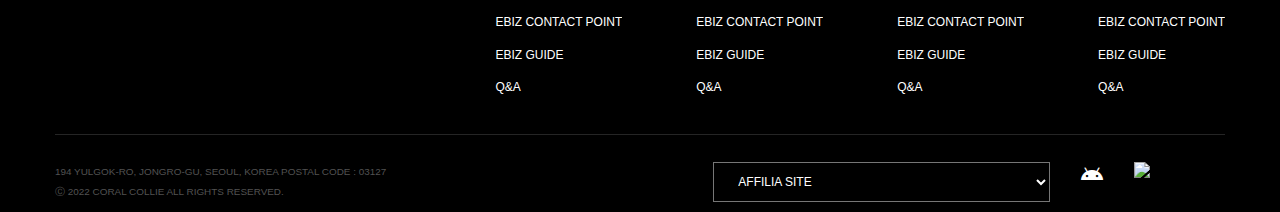
==== commit 4939571d: "js수정" ====
--- a/container.html
+++ b/container.html
@@ -62,17 +62,20 @@
             <span class="target"></span>
         </div>
     </section>
-    <section class="equipment container con-b-pd con-top-pd">
+    <section class="equipment_tab container con-b-pd con-top-pd">
         <div class="e-type">
             <h4 class="subp_sub_tt">equipment</h4>
             <ul class="con-pd">
-                <li><a href="">Dry Containers </a></li>
-                <li><a href="">Refrigerated Containers</a></li>
+                <li><a class="active" href="#dryContainers">Dry Containers </a></li>
+                <li><a href="#RFContainers">Refrigerated Containers</a></li>
                 <li><a href="">Specialized Containers</a></li>
                 <li><a href="">Container Management</a></li>
             </ul>
         </div>
-        <div class="container con-pd">
+    </section>
+
+    <section class="equipment_content container con-b-pd active" id="dryContainers">
+        <div class="3d_box container con-pd">
             <div class="scene">
                 <div class="box">
                     <div class="box_face box_face--front">front</div>
@@ -85,7 +88,7 @@
             </div>
             <p class="radio-group con-top-pd">
                 <label>
-                  <input type="radio" name="rotate-cube-side" value="auto" checked /> auto
+                  <input type="radio" name="rotate-cube-side" value="auto" /> auto
                 </label>
                 <label>
                   <input type="radio" name="rotate-cube-side" value="front" checked /> front
@@ -106,6 +109,119 @@
                   <input type="radio" name="rotate-cube-side" value="bottom" /> bottom
                 </label>
               </p>
+
+        </div>
+        <table class="table_gray">
+            <thead>
+                <tr>
+                    <td scope="col" class="space_nowrap" rowspan="2">Size & Type</td>
+                    <td scope="col" rowspan="2">Height</td>
+                    <td scope="col" rowspan="2">Tare<br>(kgs)</td>
+                    <td scope="col" rowspan="2">Payload(kgs)</td>
+                    <td scope="col" rowspan="2">Max.Gross </td>
+                    <td scope="col" colspan="2">Door Opening (mm)</td>
+                    <td scope="col" colspan="3">Interior Dimension (mm)</td>
+                    <td scope="col" class="border_left" rowspan="2">Interior<br>Cubic<br>(㎥)</td>
+                </tr>
+                <tr>
+                    <td scope="col">Width</td>
+                    <td scope="col">Height</td>
+                    <td scope="col">Length</td>
+                    <td scope="col">Height</td>
+                    <td scope="col">Width</td>
+                </tr>
+            </thead>
+            <tbody>
+                <tr>
+                    <th class="space_nowrap">20' DRY CNTRS</th>
+                    <td>8'6''</td>
+                    <td>2,200</td>
+                    <td>28,280</td>
+                    <td>30,480</td>
+                    <td>2,340</td>
+                    <td>2,280</td>
+                    <td>5,898</td>
+                    <td>2,392</td>
+                    <td>2,352</td>
+                    <td class="border_none">33.2</td>
+                </tr>
+                <tr>
+                    <th class="space_nowrap">40' DRY CNTRS</th>
+                    <td>8'6''</td>
+                    <td>3,600</td>
+                    <td>28,900</td>
+                    <td>32,500</td>
+                    <td>2,340</td>
+                    <td>2,280</td>
+                    <td>12,032</td>
+                    <td>2,392</td>
+                    <td>2,352</td>
+                    <td class="border_none">33.2</td>
+                </tr>
+                <tr>
+                    <th class="space_nowrap">4H' DRY CNTRS</th>
+                    <td>9'6''</td>
+                    <td>3,800</td>
+                    <td>28,700</td>
+                    <td>32,500</td>
+                    <td>2,340</td>
+                    <td>2,585</td>
+                    <td>12,032</td>
+                    <td>2,698</td>
+                    <td>2,352</td>
+                    <td class="border_none">76.3</td>
+                </tr>
+                <tr>
+                    <th class="space_nowrap">45' DRY CNTRS</th>
+                    <td>9'6''</td>
+                    <td>4,570</td>
+                    <td>27,930</td>
+                    <td>32,500</td>
+                    <td>2,340</td>
+                    <td>2,585</td>
+                    <td>13,557</td>
+                    <td>2,698</td>
+                    <td>2,352</td>
+                    <td class="border_none">85.9</td>
+                </tr>
+            </tbody>
+        </table>
+    </section>
+    <section class="equipment_content container con-b-pd" id="RFContainers">
+        <div class="3d_box container con-pd">
+            <div class="scene">
+                <div class="box">
+                    <div class="box_face box_face--front">front</div>
+                    <div class="box_face box_face--back">back</div>
+                    <div class="box_face box_face--right">right</div>
+                    <div class="box_face box_face--left">left</div>
+                    <div class="box_face box_face--top">top</div>
+                    <div class="box_face box_face--bottom">bottom</div>
+                </div>
+            </div>
+            <!-- <p class="radio-group con-top-pd">
+                <label>
+                  <input type="radio" name="rotate-cube-side" value="auto" /> auto
+                </label>
+                <label>
+                  <input type="radio" name="rotate-cube-side" value="front" checked /> front
+                </label>
+                <label>
+                  <input type="radio" name="rotate-cube-side" value="right" /> right
+                </label>
+                <label>
+                  <input type="radio" name="rotate-cube-side" value="back" /> back
+                </label>
+                <label>
+                  <input type="radio" name="rotate-cube-side" value="left" /> left
+                </label>
+                <label>
+                  <input type="radio" name="rotate-cube-side" value="top" /> top
+                </label>
+                <label>
+                  <input type="radio" name="rotate-cube-side" value="bottom" /> bottom
+                </label>
+              </p> -->
 
         </div>
         <table class="table_gray">
--- a/css/main.css
+++ b/css/main.css
@@ -45,6 +45,7 @@
 }
 .slide_wrapper{
     position: relative;
+    overflow: hidden;
 }
 .slide_container{
     height: 100%;
@@ -139,10 +140,10 @@
     height: 3px;
     background: var(--white);
     z-index: 5;
+}
+.pager .progress.active{
+    width: 100%;
     transition: 4s;
-}
-.pager .progress.active{
-    width: 100%;
 }
 .pager ul li.active::after{
     right: 0%;
@@ -547,9 +548,12 @@
 .tit_tab .tab ul a{
     font-size: 13px;
     line-height: calc(var(--line-height)*2);
-    color: rgba(0, 0, 0, 0.7);
+    color: rgba(0, 0, 0, 0.6);
 }
 .tit_tab .tab ul a:hover{
+    color: rgba(0, 0, 0, 1);
+}
+.tit_tab .tab ul a.active{
     color: rgba(0, 0, 0, 1);
 }
 .tit_tab h1{
@@ -667,19 +671,27 @@
     box-sizing: border-box;
     padding: 25px 20px;
 }
+.e-type ul li a.active{
+    background: var(--black);
+    color: var(--white);
+}
 .e-type ul li:hover a{
     background: var(--black);
-}
-.e-type ul li:hover a{
-    color: var(--white);
-}
-
-/*---------- 3D cube ----------*/
+    color: var(--white);
+}
+.equipment_content{
+    display: none;
+}
+.equipment_content.active{
+    display: block;
+}
+/*---------- 3D box ----------*/
 
 .scene{
     width: 871px;
     height: 325px;
-    perspective: 8000px;
+    perspective: 3000px;
+    margin: calc(var(--line-height)*2) auto;
 }
 .box{
     width: 871px;
@@ -693,24 +705,45 @@
     position: absolute;
     top: 0;
     left: 0;
-}
-.box_face--front {
+    color: rgba(0, 0, 0, 0);
+}
+/* dry container image */
+#dryContainers .box_face--front {
     background: url(../img/container_front.jpg) no-repeat;
 }
-.box_face--back {
+#dryContainers  .box_face--back {
     background: url(../img/container_front.jpg) no-repeat;
 }
-.box_face--right {
+#dryContainers  .box_face--right {
     background: url(../img/container_right.jpg) no-repeat;
 }
-.box_face--left {
+#dryContainers  .box_face--left {
     background: url(../img/container_right.jpg) no-repeat;
 }
-.box_face--top {
-    background: url(../img/container_right.jpg) no-repeat;
-}
-.box_face--bottom {
-    background: url(../img/container_right.jpg) no-repeat;
+#dryContainers  .box_face--top {
+    background: url(../img/container_top.jpg) no-repeat;
+}
+#dryContainers  .box_face--bottom {
+    background: url(../img/container_top.jpg) no-repeat;
+}
+/* RF container image */
+#RFContainers .box_face--front {
+    background: url(../img/container_rf_front.jpg) no-repeat;
+}
+#RFContainers  .box_face--back {
+    background: url(../img/container_rf_front.jpg) no-repeat;
+}
+#RFContainers  .box_face--right {
+    background: url(../img/container_rf_right.jpg) no-repeat;
+}
+#RFContainers  .box_face--left {
+    background: url(../img/container_rf_right.jpg) no-repeat;
+}
+#RFContainers  .box_face--top {
+    background: url(../img/container_rf_top.jpg) no-repeat;
+}
+#RFContainers  .box_face--bottom {
+    background: url(../img/container_rf_top.jpg) no-repeat;
 }
 
 .box_face--front,
@@ -720,7 +753,7 @@
 }
 .box_face--right,
 .box_face--left{
-    width: 293px;
+    width: 325px;
     height: 325px;
 }
 .box_face--top,
@@ -729,14 +762,14 @@
     height: 325px;
     top: 50px;
 }
-.box_face--front  { transform: rotateY(  0deg) translateZ( 160px); }
-.box_face--back   { transform: rotateY(180deg) translateZ( 0px); }
-
-.box_face--right  { transform: rotateY( 90deg) translateZ(725px); }
-.box_face--left   { transform: rotateY(-90deg) translateZ(725px); }
-
-.box_face--top    { transform: rotateX( 90deg) translateZ(112px); }
-.box_face--bottom { transform: rotateX(-90deg) translateZ(112px); }
+.box_face--front  { transform: rotateY(  0deg) translateZ( 162px); }
+.box_face--back   { transform: rotateY(180deg) translateZ( 161px); }
+
+.box_face--right  { transform: rotateY( 90deg) translateZ(707px); }
+.box_face--left   { transform: rotateY(-90deg) translateZ(160px); }
+
+.box_face--top    { transform: rotateX( 90deg) translateZ(211px); }
+.box_face--bottom { transform: rotateX(-90deg) translateZ(111px); }
 
 .box.show-auto  {animation:rotate 10s infinite linear;}
 .box.show-front  { transform: translateZ( -50px) rotateY(   0deg); }
@@ -750,10 +783,9 @@
 	0% {transform:rotateY(0deg); }
 	100% {transform:rotateY(360deg); }
 }
-.radio-group{
-    margin-top: 500px;
-}
-label { margin-right: 30px; }
+
+label { margin-left: 30px; }
+
 
 /*---------- ANIMATION ----------*/
 .gallery_list.animate__animated,.result_tit.animate__animated,.result .content_wrap.animate__animated,.service.animate__animated,.sevices_list.animate__animated,.gallery.animate__animated{
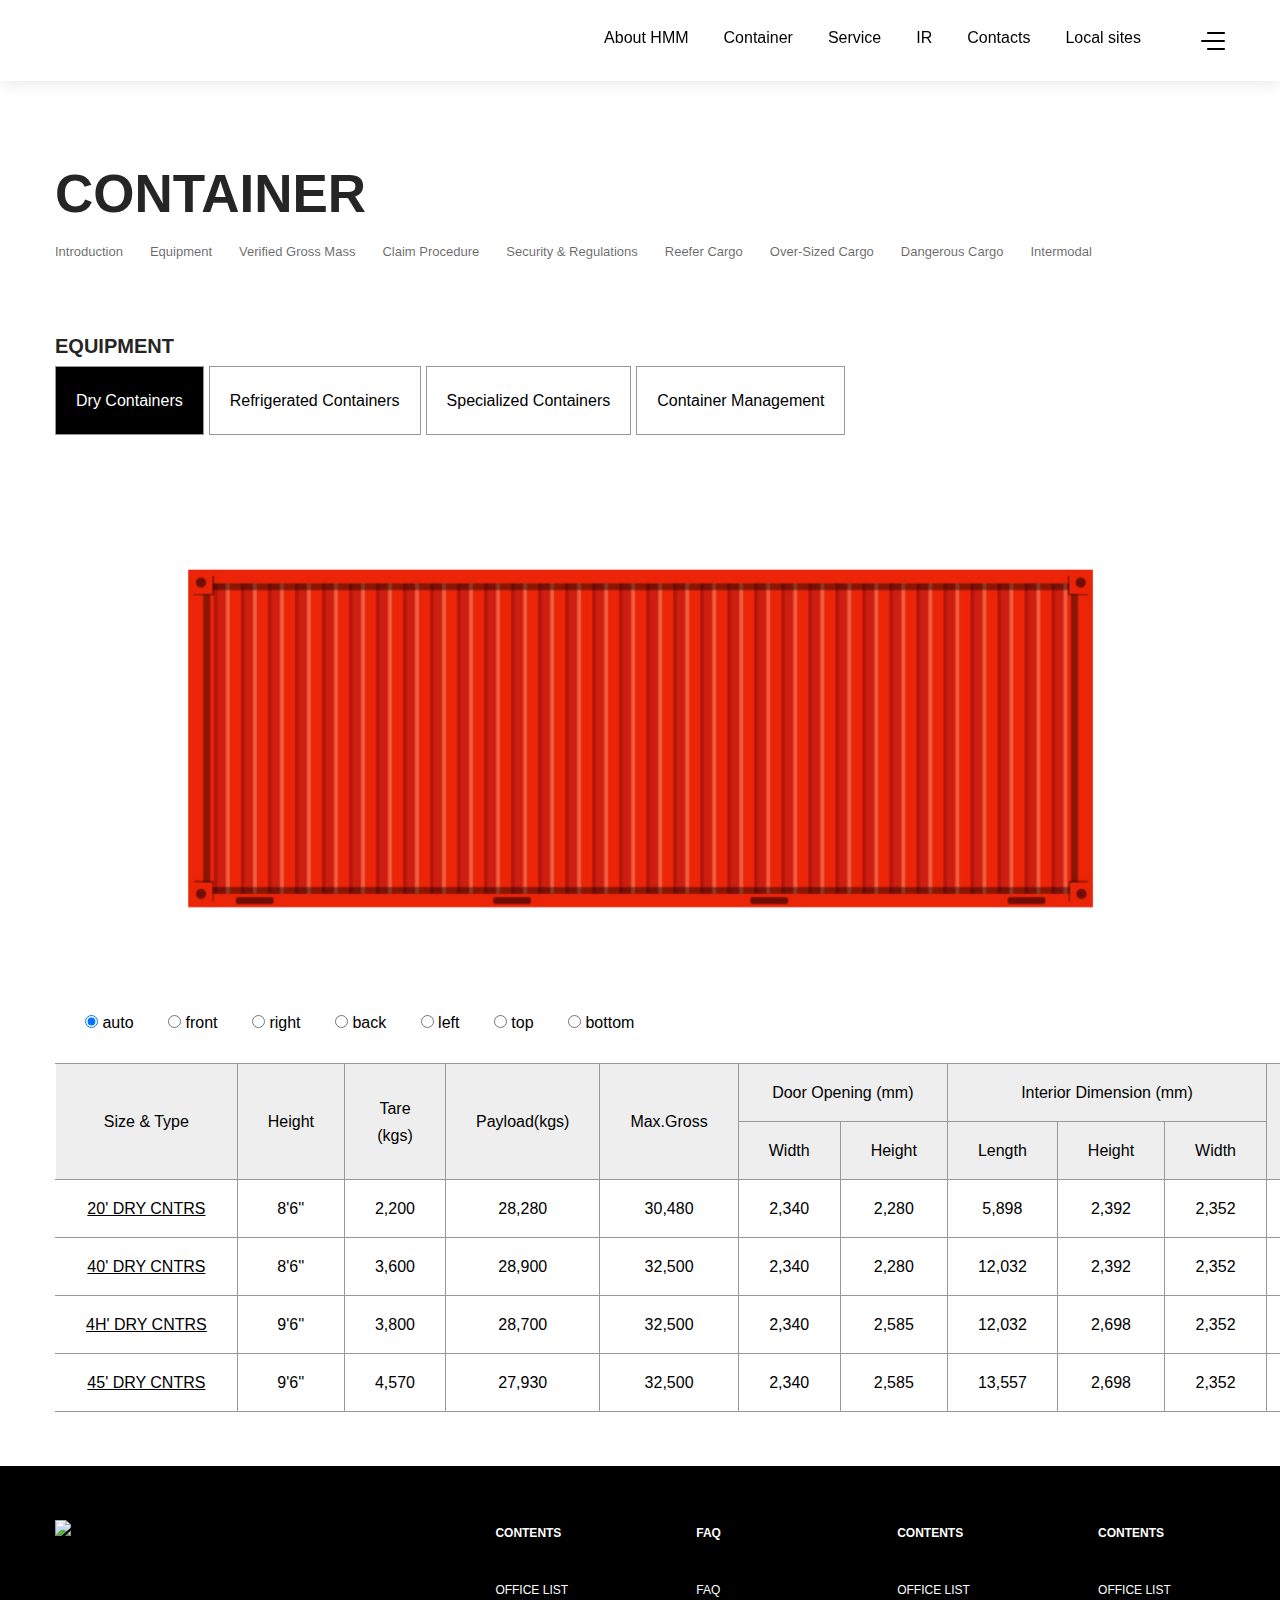
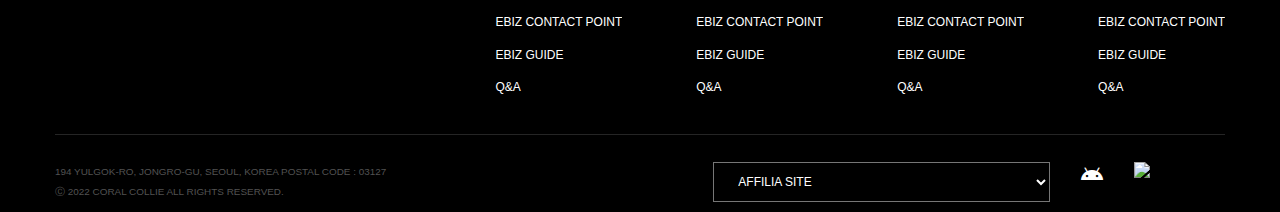
==== commit a21aaf7f: "header, service page menu 추가" ====
--- a/container.html
+++ b/container.html
@@ -49,7 +49,6 @@
         <div class="tab">
             <ul>
                 <li><a href="">Introduction </a></li>
-                <li><a href="">Terminal Info.</a></li>
                 <li><a href="">Equipment</a></li>
                 <li><a href="">Verified Gross Mass</a></li>
                 <li><a href="">Claim Procedure</a></li>
@@ -88,10 +87,10 @@
             </div>
             <p class="radio-group con-top-pd">
                 <label>
-                  <input type="radio" name="rotate-cube-side" value="auto" /> auto
-                </label>
-                <label>
-                  <input type="radio" name="rotate-cube-side" value="front" checked /> front
+                  <input type="radio" name="rotate-cube-side" value="auto" checked /> auto
+                </label>
+                <label>
+                  <input type="radio" name="rotate-cube-side" value="front" /> front
                 </label>
                 <label>
                   <input type="radio" name="rotate-cube-side" value="right" /> right
--- a/css/main.css
+++ b/css/main.css
@@ -491,7 +491,7 @@
 .gallery_list li:hover a:hover{
     color: var(--primary-c)
 }
-/*---------- BANNER ----------*/
+/*---------- slick slide style ----------*/
 
 .banner_slide{
     padding: var(--line-height) 0;
@@ -530,7 +530,37 @@
 }
 .slick-next.slick-arrow:hover{
     background: url(../img/arrow_forward_hover.svg) no-repeat;
-}
+} /* 메인 하단 배너 스타일 */
+
+.network_content.active .slick-arrow,.network_content.active .slick-arrow:hover{
+    width: 35px;
+    height: 35px;
+    text-indent: -999em;
+    overflow: hidden;
+    position: absolute;
+    z-index: 50;
+    top: 100%;
+    margin: var(--line-height);
+}
+.network_content.active  button.slick-prev.slick-arrow{
+    background: url(../img/arrow_prev.svg) no-repeat;
+    background-size: cover;
+    left: 43%;
+}
+.network_content.active  button.slick-prev.slick-arrow:hover{
+    background: url(../img/arrow_prev_hover.svg) no-repeat;
+    background-size: cover;
+}
+.network_content.active  button.slick-next.slick-arrow{
+    background: url(../img/arrow_next.svg) no-repeat;
+    background-size: cover;
+    right: 43%;
+}
+.network_content.active  button.slick-next.slick-arrow:hover{
+    background: url(../img/arrow_next_hover.svg) no-repeat;
+    background-size: cover;
+} /* service network 슬라이드 스타일 */
+
 
 
 
